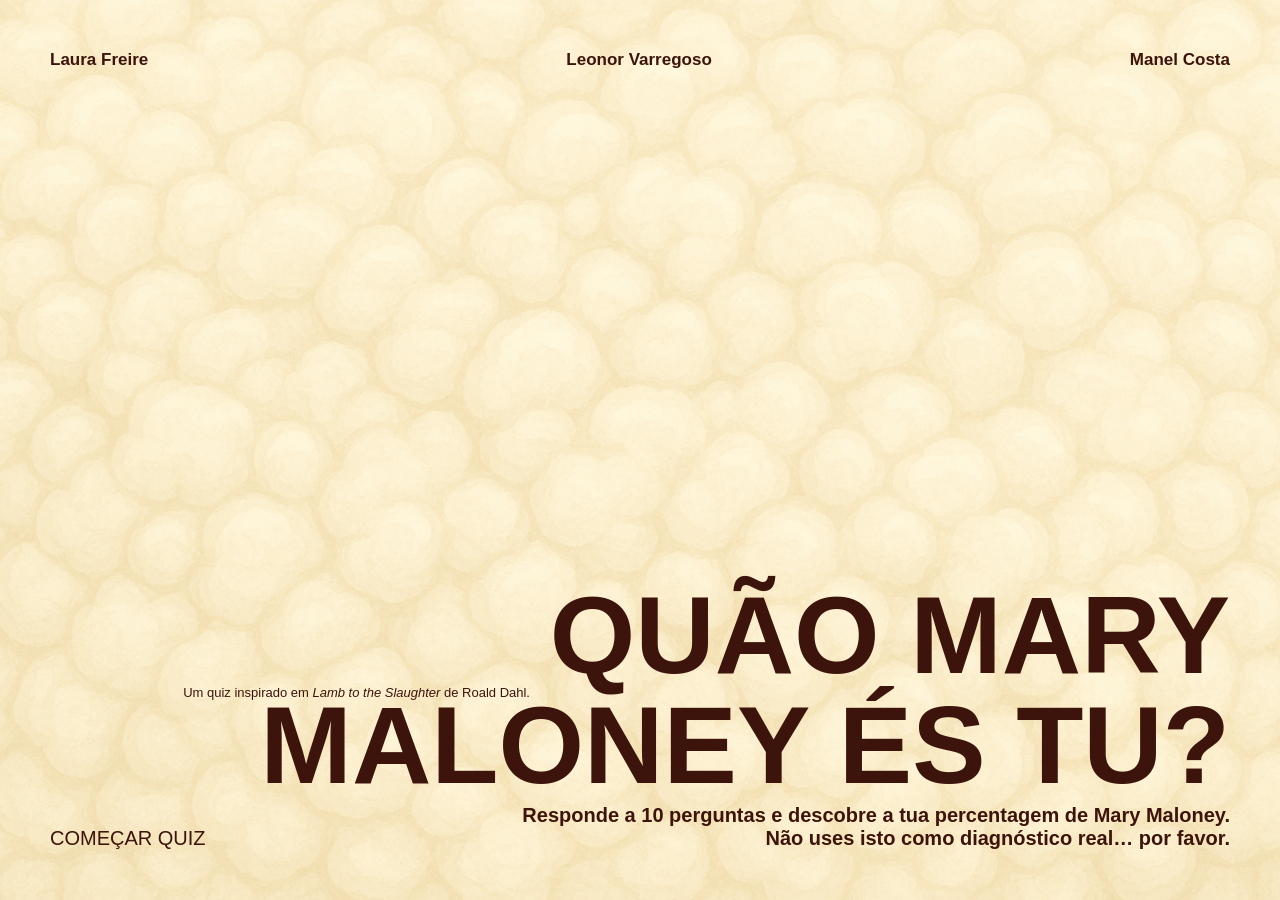
==== index.html @ 4eb667f2 "codigo completo" ====
<!DOCTYPE html>
<html lang="pt">
<head>
    <meta charset="UTF-8">
    <meta name="viewport" content="width=device-width, initial-scale=1.0">
    <title>Homepage</title>
    <link rel="stylesheet" href="css/warning.css">
    <script src="jv/warning.js" defer></script>
    <script src="jv/index.js" defer></script>
    <script src="jv/script.js" defer></script>
    <link rel="stylesheet" href="css/index.css">

</head>
<body>
<div class="screen-warning" aria-live="polite">
    <div class="screen-warning__content">
        <img
                src="img/logo.png"
                alt="Logo"
                class="screen-warning__logo"
        >
        <p class="screen-warning__text">
            É necessário um ecrã maior para visualizar este website.
        </p>
    </div>
</div>

<div id="canvas-container">
    <canvas id="carne-canvas"></canvas>
    <canvas id="la-canvas"></canvas>
</div>

<div class="page">
    <div class="nomes">
        <p>Laura Freire</p>
        <p>Leonor Varregoso</p>
        <p>Manel Costa</p>
    </div>
        <h1>QUÃO MARY<br>MALONEY ÉS TU?</h1>
        <p class="subtitle">
            Um quiz inspirado em <em>Lamb to the Slaughter</em> de Roald Dahl.
        </p>
        <p class="text-center">
            Responde a 10 perguntas e descobre a tua percentagem de Mary Maloney.<br>
            Não uses isto como diagnóstico real… por favor.
        </p>
    <div class="btn-row">
        <a class="btn" onclick="startQuiz()">COMEÇAR QUIZ</a>
    </div>
</div>

</body>
</html>
---- css/warning.css ----
.screen-warning {
    position: fixed;
    inset: 0;
    z-index: 999999;
    display: none;
    align-items: center;
    justify-content: center;
    padding: 6vw;
    text-align: center;
}

/* BACKGROUND GARANTIDO */
.screen-warning::before {
    content: "";
    position: absolute;
    inset: 0;
    background-image: url("../homepage/la_image.png");
    background-size: cover;
    background-position: center;
    background-repeat: no-repeat;
    z-index: 0;
}

.screen-warning__content {
    position: relative;
    z-index: 1;
    max-width: 520px;
    width: 100%;
    display: flex;
    flex-direction: column;
    align-items: center;
    gap: 24px;

}

.screen-warning__logo {
    width: min(80vw, 500px);
    height: auto;
}

.screen-warning__text {
    font-size: clamp(10px, 3.5vw, 30px);
    line-height: 1.5;
    color: #821219;
    max-width: 40ch;
}

@media (max-width: 850px) {
    body > *:not(.screen-warning) {
        display: none !important;
    }
    .screen-warning {
        display: flex;
    }
}
---- css/index.css ----
/* Reset básico */
html, body {
    margin: 0;
    padding: 0;
    overflow: hidden;
    height: 100%;
    width: 100%;
    font-family: "Montserrat", sans-serif;
}

/* Container dos canvases */
#canvas-container {
    position: fixed; /* ocupa toda a tela */
    top: 0;
    left: 0;
    width: 100%;
    height: 100%;
    z-index: 0; /* atrás da page */
}

#la-canvas,
#carne-canvas {
    position: absolute;
    width: 100%;
    height: 100%;
}



/* Faz a .page ocupar a janela inteira com padding */
#la-canvas {
    position: absolute;
    top: 0;
    left: 0;
    width: 100%;
    height: 100%;
    z-index: 1; /* por baixo da .page */
    pointer-events: none; /* deixa a interface funcionar */
}

#carne-canvas {
    position: absolute;
    top: 0;
    left: 0;
    width: 100%;
    height: 100%;
    z-index: 0;

}



.page {
    position: relative;
    z-index: 1; /* acima do canvas */
    width: 100vw;
    height: 100vh;
    padding: 50px;
    box-sizing: border-box;
}



/* Container dos nomes no topo */
.nomes {
    position: absolute;
    left: 0;
    right: 0;
    display: flex;
    justify-content: space-between; /* distribui os nomes */
    padding: 0 50px; /* mantém alinhamento com o padding da page */

}

/* Opcional: remove margens dos <p> */
.nomes p {
    margin: 0;
    font-family: "Montserrat", sans-serif;
    font-weight: bold;
    font-size: 19px;
    color: #3C140B;
}

h1 {
    position: absolute;
    right: 50px;       /* mesma distância da direita que o text-center */
    bottom: 120px;     /* ajusta a distância do fundo para ficar acima do text-center */
    text-align: right; /* alinha o texto à direita */
    line-height: 1;
    margin: 0;
    color: #3C140B;
    font-family: "Montserrat Black", sans-serif;
    font-size: 125px;
}

.subtitle{
    position: absolute;
    right: 840px;
    bottom: 230px;
    text-align: right;
    margin: 0;
    color: #3C140B;
    font-family: "Montserrat SemiBold", sans-serif;
    font-size: 15px;
}

.text-center {
    position: absolute;  /* posiciona em relação à .page */
    bottom: 50px;        /* distância do fundo */
    right: 50px;         /* distância da direita */
    text-align: right;   /* alinha o texto à direita */
    margin: 0;
    padding: 0;
    font-family: "Montserrat", sans-serif;
    font-weight: bold;
    font-size: 25px;
    color: #3C140B;
}


.btn-row {
    position: absolute;   /* permite posicionar dentro da .page */
    bottom: 50px;         /* distância do fundo (igual ao padding da .page) */
}

.btn{
    font-family: "Montserrat Black", sans-serif;
    font-size: 23px;
    color: #3C140B;
    display: inline-block;  /* permite transform */
    transition: transform 0.3s ease; /* animação suave */
}

.btn:hover{
    transform: scale(1.1);
}


@media (max-width: 1400px) {
    .nomes p{
        font-size: 17px;
    }
    h1{
        font-size: 110px;
        bottom: 100px;
    }
    .subtitle{
        font-size: 13px;
        right: 750px;
        bottom: 200px;
    }
    .text-center{
        font-size: 20px;
    }
    .btn{
        font-size: 20px;
    }
}

@media (max-width: 1250px) {
    .nomes p{
        font-size: 15px;
    }
    h1{
        font-size: 100px;
        bottom: 90px;
    }
    .subtitle{
        font-size: 12px;
        right: 690px;
        bottom: 180px;
    }
    .text-center{
        font-size: 18px;
    }
    .btn{
        font-size: 18px;
    }
}

@media (max-width: 1150px) {
    .nomes p{
        font-size: 15px;
        margin-top: -20px;
    }
    h1{
        font-size: 90px;
        bottom: 80px;
    }
    .subtitle{
        font-size: 10px;
        right: 620px;
        bottom: 163px;
    }
    .text-center{
        font-size: 16px;
    }
    .btn{
        font-size: 16px;
    }
}

@media (max-width: 1000px) {
    .nomes p{
        font-size: 13px;
        margin-top: -20px;
    }
    h1{
        font-size: 80px;
    }
    .subtitle{
        font-size: 10px;
        right: 565px;
        bottom: 155px;
    }
    .text-center{
        font-size: 14px;
    }
    .btn{
        font-size: 14px;
    }
}

@media (max-width: 900px) {
    .nomes p{
        font-size: 13px;
        margin-top: -20px;
    }
    h1{
        font-size: 70px;
    }
    .subtitle{
        font-size: 10px;
        right: 500px;
        bottom: 145px;
    }
    .text-center{
        font-size: 13px;
    }
    .btn{
        font-size: 13px;
    }
}

@media (max-width: 820px) {
    .nomes p{
        font-size: 13px;
        margin-top: -20px;
    }
    h1{
        font-size: 60px;
    }
    .subtitle{
        font-size: 10px;
        right: 435px;
        bottom: 135px;
    }
    .text-center{
        font-size: 13px;
    }
    .btn{
        font-size: 13px;
    }
}

@media (max-width: 780px) {
    .nomes p{
        font-size: 13px;
        margin-top: -20px;
    }
    h1{
        font-size: 50px;
    }
    .subtitle{
        font-size: 9px;
        right: 370px;
        bottom: 125px;
    }
    .text-center{
        font-size: 12px;
    }
    .btn{
        font-size: 12px;
    }
}
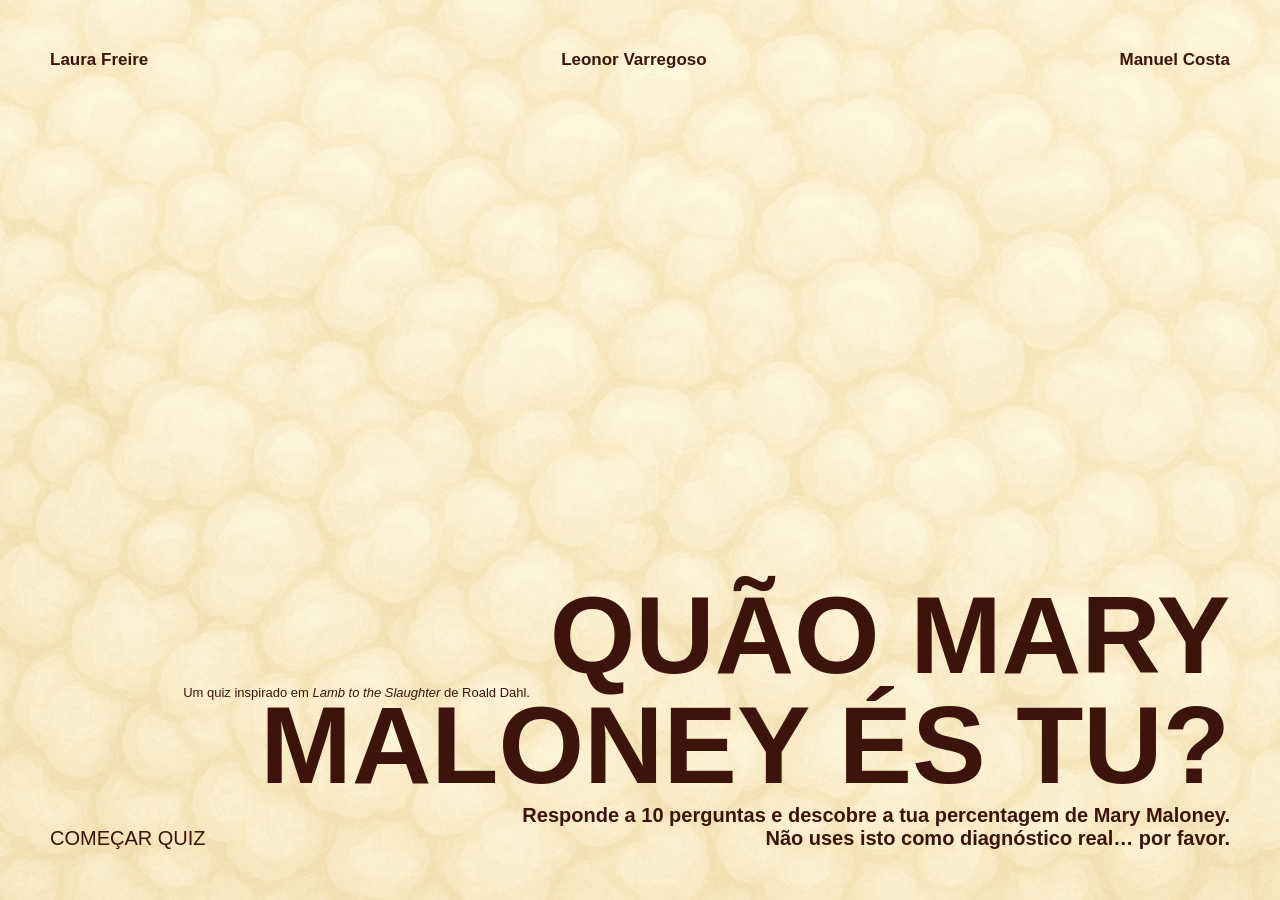
==== commit d4d0497c: "pergunta3" ====
--- a/index.html
+++ b/index.html
@@ -5,20 +5,16 @@
     <meta name="viewport" content="width=device-width, initial-scale=1.0">
     <title>Homepage</title>
     <link rel="stylesheet" href="css/warning.css">
-    <script src="jv/warning.js" defer></script>
-    <script src="jv/index.js" defer></script>
-    <script src="jv/script.js" defer></script>
+    <script src="js/warning.js" defer></script>
+    <script src="js/index.js" defer></script>
+    <script src="js/script.js" defer></script>
     <link rel="stylesheet" href="css/index.css">
 
 </head>
 <body>
 <div class="screen-warning" aria-live="polite">
     <div class="screen-warning__content">
-        <img
-                src="img/logo.png"
-                alt="Logo"
-                class="screen-warning__logo"
-        >
+        <img src="img/logo.png" alt="Logo" class="screen-warning__logo">
         <p class="screen-warning__text">
             É necessário um ecrã maior para visualizar este website.
         </p>
@@ -34,7 +30,7 @@
     <div class="nomes">
         <p>Laura Freire</p>
         <p>Leonor Varregoso</p>
-        <p>Manel Costa</p>
+        <p>Manuel Costa</p>
     </div>
         <h1>QUÃO MARY<br>MALONEY ÉS TU?</h1>
         <p class="subtitle">
--- a/css/warning.css
+++ b/css/warning.css
@@ -9,7 +9,6 @@
     text-align: center;
 }
 
-/* BACKGROUND GARANTIDO */
 .screen-warning::before {
     content: "";
     position: absolute;
--- a/css/index.css
+++ b/css/index.css
@@ -1,4 +1,8 @@
-/* Reset básico */
+@font-face{
+    font-family: 'Montserrat';
+    src: url(.../fonts/Montserrat/Montserrat-VariableFont_wght);
+}
+
 html, body {
     margin: 0;
     padding: 0;
@@ -8,14 +12,13 @@
     font-family: "Montserrat", sans-serif;
 }
 
-/* Container dos canvases */
 #canvas-container {
-    position: fixed; /* ocupa toda a tela */
+    position: fixed;
     top: 0;
     left: 0;
     width: 100%;
     height: 100%;
-    z-index: 0; /* atrás da page */
+    z-index: 0;
 }
 
 #la-canvas,
@@ -25,17 +28,14 @@
     height: 100%;
 }
 
-
-
-/* Faz a .page ocupar a janela inteira com padding */
 #la-canvas {
     position: absolute;
     top: 0;
     left: 0;
     width: 100%;
     height: 100%;
-    z-index: 1; /* por baixo da .page */
-    pointer-events: none; /* deixa a interface funcionar */
+    z-index: 1;
+    pointer-events: none;
 }
 
 #carne-canvas {
@@ -47,32 +47,26 @@
     z-index: 0;
 
 }
-
-
 
 .page {
     position: relative;
-    z-index: 1; /* acima do canvas */
+    z-index: 1;
     width: 100vw;
     height: 100vh;
     padding: 50px;
     box-sizing: border-box;
 }
 
-
-
-/* Container dos nomes no topo */
 .nomes {
     position: absolute;
     left: 0;
     right: 0;
     display: flex;
-    justify-content: space-between; /* distribui os nomes */
-    padding: 0 50px; /* mantém alinhamento com o padding da page */
-
-}
-
-/* Opcional: remove margens dos <p> */
+    justify-content: space-between;
+    padding: 0 50px;
+
+}
+
 .nomes p {
     margin: 0;
     font-family: "Montserrat", sans-serif;
@@ -83,9 +77,9 @@
 
 h1 {
     position: absolute;
-    right: 50px;       /* mesma distância da direita que o text-center */
-    bottom: 120px;     /* ajusta a distância do fundo para ficar acima do text-center */
-    text-align: right; /* alinha o texto à direita */
+    right: 50px;
+    bottom: 120px;
+    text-align: right;
     line-height: 1;
     margin: 0;
     color: #3C140B;
@@ -105,10 +99,10 @@
 }
 
 .text-center {
-    position: absolute;  /* posiciona em relação à .page */
-    bottom: 50px;        /* distância do fundo */
-    right: 50px;         /* distância da direita */
-    text-align: right;   /* alinha o texto à direita */
+    position: absolute;
+    bottom: 50px;
+    right: 50px;
+    text-align: right;
     margin: 0;
     padding: 0;
     font-family: "Montserrat", sans-serif;
@@ -119,16 +113,16 @@
 
 
 .btn-row {
-    position: absolute;   /* permite posicionar dentro da .page */
-    bottom: 50px;         /* distância do fundo (igual ao padding da .page) */
+    position: absolute;
+    bottom: 50px;
 }
 
 .btn{
     font-family: "Montserrat Black", sans-serif;
     font-size: 23px;
     color: #3C140B;
-    display: inline-block;  /* permite transform */
-    transition: transform 0.3s ease; /* animação suave */
+    display: inline-block;
+    transition: transform 0.3s ease;
 }
 
 .btn:hover{
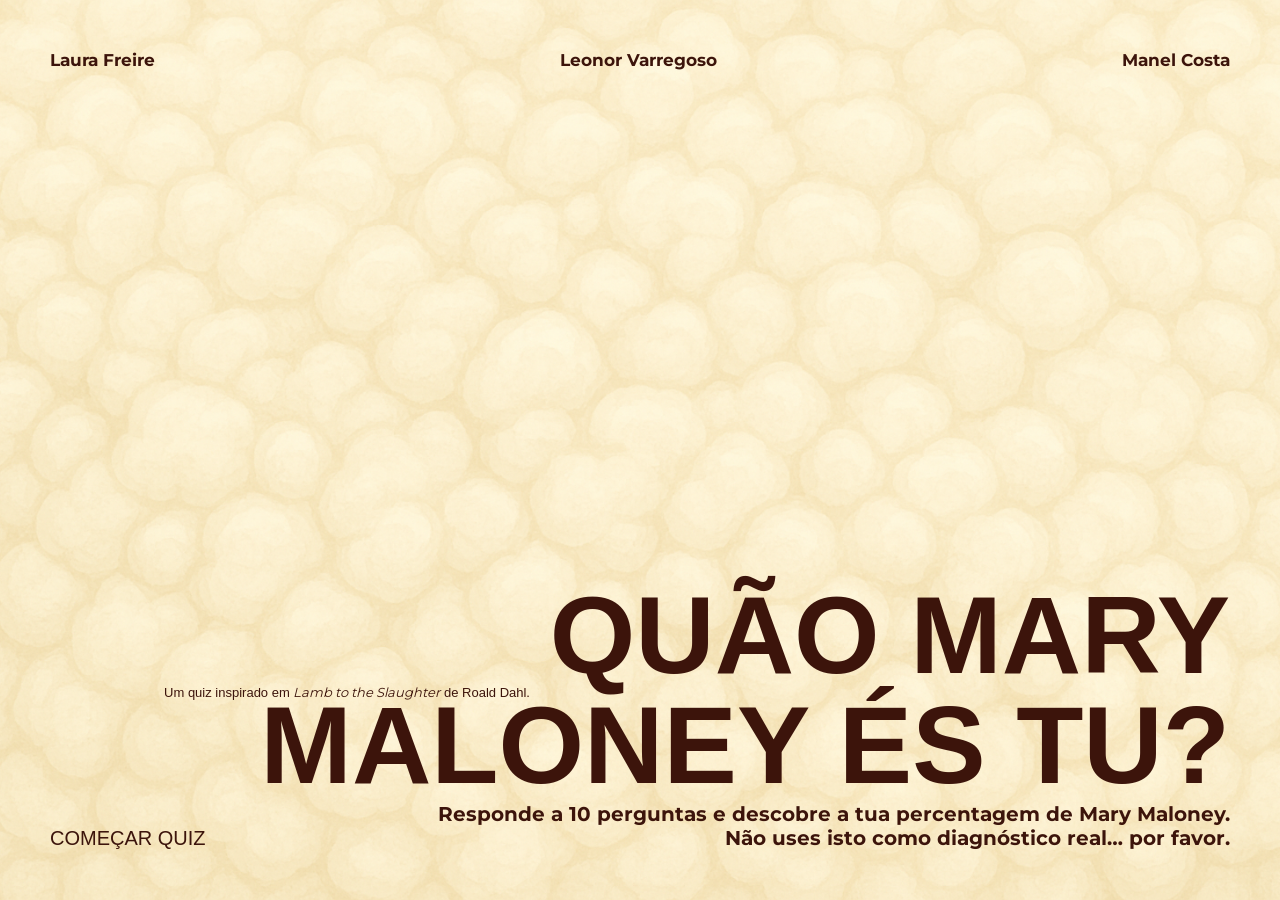
==== commit 32cd68b9: "muitas coisas" ====
--- a/index.html
+++ b/index.html
@@ -30,7 +30,7 @@
     <div class="nomes">
         <p>Laura Freire</p>
         <p>Leonor Varregoso</p>
-        <p>Manuel Costa</p>
+        <p>Manel Costa</p>
     </div>
         <h1>QUÃO MARY<br>MALONEY ÉS TU?</h1>
         <p class="subtitle">
--- a/css/index.css
+++ b/css/index.css
@@ -1,6 +1,10 @@
-@font-face{
+@font-face {
     font-family: 'Montserrat';
-    src: url(.../fonts/Montserrat/Montserrat-VariableFont_wght);
+    src: url('../fonts/Montserrat/Montserrat-VariableFont_wght.ttf') format('truetype');
+}
+
+* {
+    font-family: "Montserrat", sans-serif;
 }
 
 html, body {
@@ -9,7 +13,6 @@
     overflow: hidden;
     height: 100%;
     width: 100%;
-    font-family: "Montserrat", sans-serif;
 }
 
 #canvas-container {
